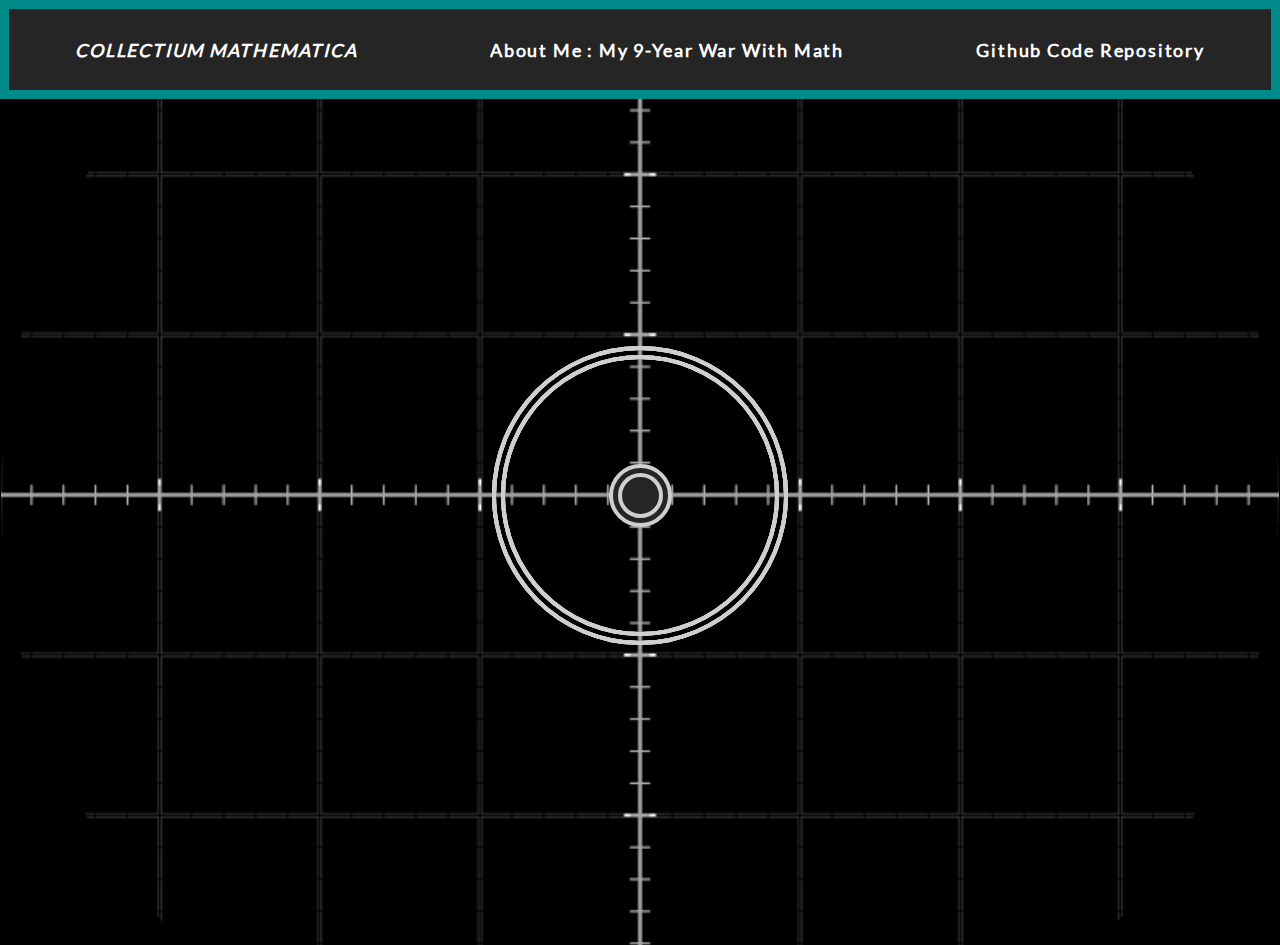
==== index.html @ 24658f11 "Add files via upload" ====
<!DOCTYPE html>
<html lang="en">
<head>
  <meta charset="UTF-8">
  <meta http-equiv="X-UA-Compatible" content="IE=edge">
  <meta name="viewport" content="width=device-width, initial-scale=1.0">
  <title>Mathematics Portfolio - Andrew Tan</title>
  <link rel="stylesheet" href="style.css"></link>
  <link rel="icon" type="image/x-icon" href=""></link>
</head>
<body>
  <div class="header">
    <p id="title"><i>COLLECTIUM MATHEMATICA</i></p>
    <p id="self"><a target="_blank" style="color:white; font-family: 'Lato'" href="self.html">About Me : My 9-Year War With Math</a></p>
    <p id="code"><a target="_blank" style="color:white; font-family: 'Lato'" href="https://github.com/ExiLaQuote/Math-Portfolio">Github Code Repository</a></p>
  </div>
  <div id="homeBG">
    <div id="homeBtn" onclick="homeBtn()"></div>
    <div style="box-shadow: none; border: 0vw;"><img id="graph" src="graph_pic.png" preload="auto"></img></div>
    <div>
      <a href="TAAG.html"><img src="taag_pic.png" preload="auto"></img></a>
    </div>
    <div>
      <a href=""><img src="calculus_pic.png" preload="auto"></img></a>
    </div>
    <div>
      <a href=""><img src="genmath_pic.png" preload="auto"></img></a>
    </div>
    <div>
      <a href=""><img src="statprob_pic.png" preload="auto"></img></a>
    </div>
  </div>
  <script defer src="script.js"></script>
</body>
</html>
---- style.css ----
*,*::before,*::after {
	overflow-x: hidden;
	overflow-y: hidden;
	box-sizing: border-box;
	text-decoration: none;
	font-family: "Lato";
}

@font-face {font-family: "Lato"; src: url("Lato.ttf")}
@font-face {font-family: "Geomanist"; src: url("Geomanist.ttf")}
@font-face {font-family: "Vollkorn"; src: url("Vollkorn.ttf")}

*::selection {background: #F7DC64;}
*::-webkit-scrollbar {display: none;}
html {scroll-behavior: smooth !important;}

:root {
  --gray: #252525;
  --green: rgb(138, 217, 120);
  --yellow: rgb(224, 220, 94);
  --red: rgb(219, 98, 110);
	--beige: rgb(222, 222, 183);
	--teal: darkcyan;

}

body, .extraBG, .header, #homeBG, .tabsBG, .textBG, .textTXT {
	display: flex;
	justify-content: center;
	align-items: center;
}

body {background-color: black; justify-content: space-around;}

.header {
	z-index: 1000;
	position: fixed;
	top: 0vh;
	width: 100vw;
	height: 11vh;
	background-color: var(--gray);
	justify-content: space-around;
  border: 1vh solid var(--teal);
}

.header p {
	color: white;
	text-align: center;
	margin: 0vw 2vw 0vw 2vw;
	font-size: 1.4vw;
	font-family: "Lato"; 
	font-weight: 700; 
	letter-spacing: 0.14vw;
}

.header p a, .header p i {
	font-family: "Lato"; 
	font-weight: 700; 
	letter-spacing: 0.14vw;
	color: white;
}

#homeBG {
	position: absolute;
	top: 5vh;
	height: 100vh;
	width: 100vw;
}

#homeBG div:not(#homeBtn) {
	position: absolute; 
	transition: transform 1000ms ease-in-out, box-shadow 300ms ease;
	border-radius: 100%;
	border: 1.5vh double rgb(207, 207, 208);
}

#homeBG div:hover {box-shadow: 0vw 0vw 1vw 1vw var(--teal);}
#homeBG img:not(#graph) {height: 30vh; opacity: 0; transition: opacity 800ms ease-in-out;}
#graph {height: 100vw;}

#homeBtn {
	z-index: 100000;
	height: 7vh;
	width: 7vh;
	background-color: var(--gray);
	border: 2vh solid white;
	border-radius: 100%;
	border: 1.5vh double rgb(207, 207, 208);
	transition: background-color 400ms ease-in-out, box-shadow 300ms ease;
}

#homeBtn:hover {background-color: lightgray; cursor: pointer;}

.home1 {transform: translate(-12vw, -12vw)} 
.home2 {transform: translate(12vw, -12vw)} 
.home3 {transform: translate(-12vw, 12vw)} 
.home4 {transform: translate(12vw, 12vw)} 

/* TAAG PORTFOLIO */

#T-header {border: 1vh solid var(--green); height: 13vh;}

.tabsBG {
  z-index: 50;
  position: absolute;
	top: 5vh;
  background-color: var(--gray);
  width: 100vw;
  height: 100vh;
  transform: translate(120vw, 0vh);
  flex-direction: column;
  overflow-y: scroll;
  text-align: center;
	transition: transform 1000ms ease-in-out;
}

#headT-A + .textBG {transform: translate(0vw, 100vh);}
#headT-A + .textBG + .textBG {transform: translate(0vw, 200vh); padding-bottom: 12vh;}
#headT-B + .imgBG {transform: translate(0vw, 100vh); flex-direction: row-reverse;}
#headT-B + .imgBG + .imgBG {transform: translate(0vw, 200vh);}
#headT-B ~ .textBG {transform: translate(0vw, 300vh); padding-bottom: 12vh;}
#rando1 {transform: translate(0vw, 100vh);}
#rando2 {transform: translate(0vw, 200vh);}
#rando3 {transform: translate(0vw, 300vh); padding-bottom: 12vh;}
#headT-D + .textBG {transform: translate(0vw, 100vh);}
#headT-D + .textBG +.textBG {transform: translate(0vw, 200vh);}
#headT-D ~ .imgBG {transform: translate(0vw, 380vh); padding-bottom: 12vh;}

.tabsTXT {
  position: absolute;
  color: white;
  font-size: 12vh;
  letter-spacing: 1vw;
  line-height: 11vw;
  font-family: "Vollkorn";
  font-weight: 900;
}

.textBG {
  position: absolute;
  flex-direction: column;
  max-width: 80vw;
}

.textTXT {
  flex-direction: row;
  font-family: "Geograph";
  font-size: 1.5vw;
  text-align: justify;
  align-items: flex-start;
  line-height: 2.3vw;
  gap: 4vw;
	color: white;
}

hr {height: 0.4vh; border-radius: 100%;}
.textBG hr {height: 0.8vh; width: 80vw;}
.title {font-weight: 900; font-size: 3.7vw; color: white;}
#T-header p {transition: color 200ms ease, font-size 200ms ease; cursor: pointer;}
#T-header p:hover {color: var(--green); font-size: 4vh;}

.imgBG {
  position: absolute;
	display: flex;
  flex-direction: row;
	justify-content: center;
	align-items: center;
  gap: 4vw;
}

.imgTXT {
  font-family: "Geograph";
  font-size: 1.3vw;
  transform: translate(0vw, -1.3vw);
  max-width: 50vw;
	color: white;
}

.tabsBG img, .extraBG img {border-radius: 5%;}

.extraBG {
	z-index: 97;
	position: relative;
	width: 100vw;
	height: 100vh;
	background-color: rgb(241, 242, 242);
  text-align: left;
  border: 1vh dashed var(--teal);
	overflow-y: scroll;
}

.sourcesTXT {
  position: absolute;
  top: 0vh;
  font-family: "Geomanist", sans-serif;
  color: rgb(83, 173, 197);
  font-weight: 900;
  font-size: 1.7vw; 
  padding: 5vw 6vw 5vw 6vw;
	line-height: 5vh;
}

.sourcesTXT span {
  color: rgb(203, 179, 43);
  font-family: "Vollkorn";
  font-size: 2vw;
}

/* .extraBG img {

} */
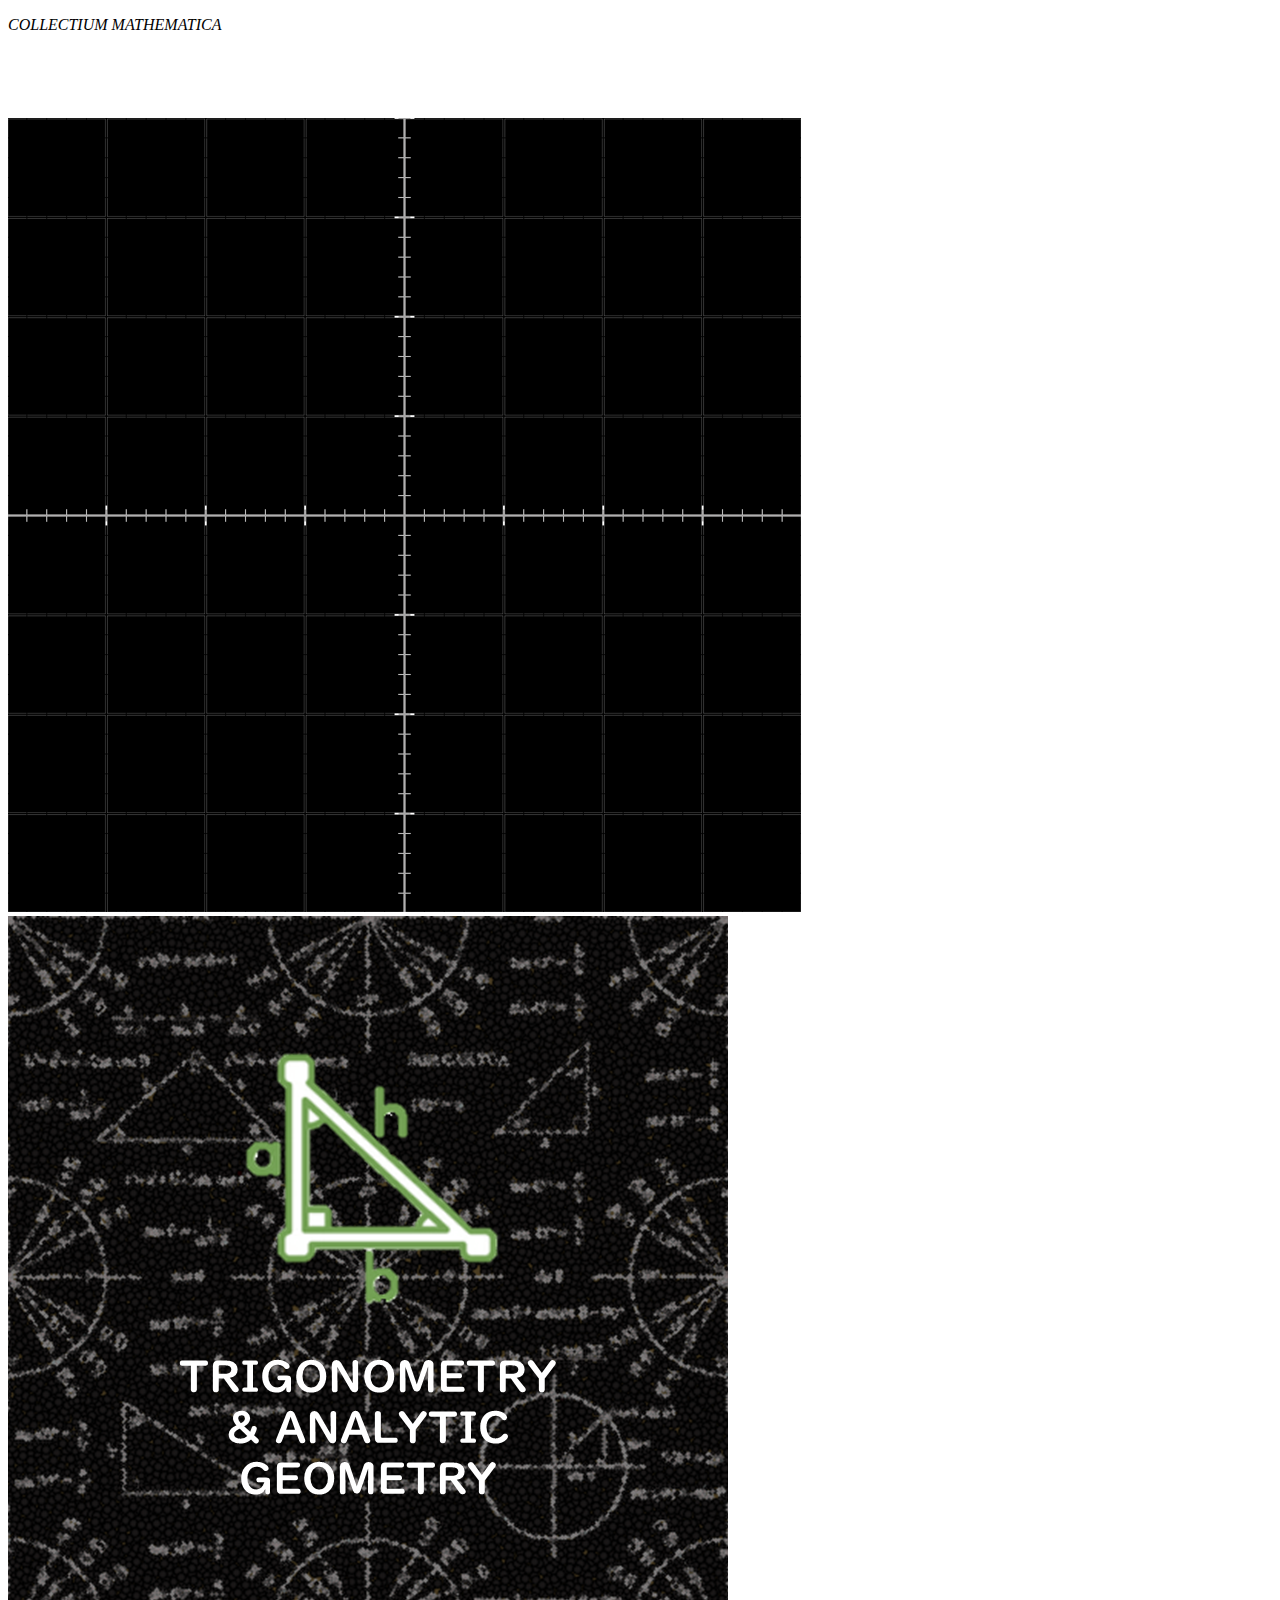
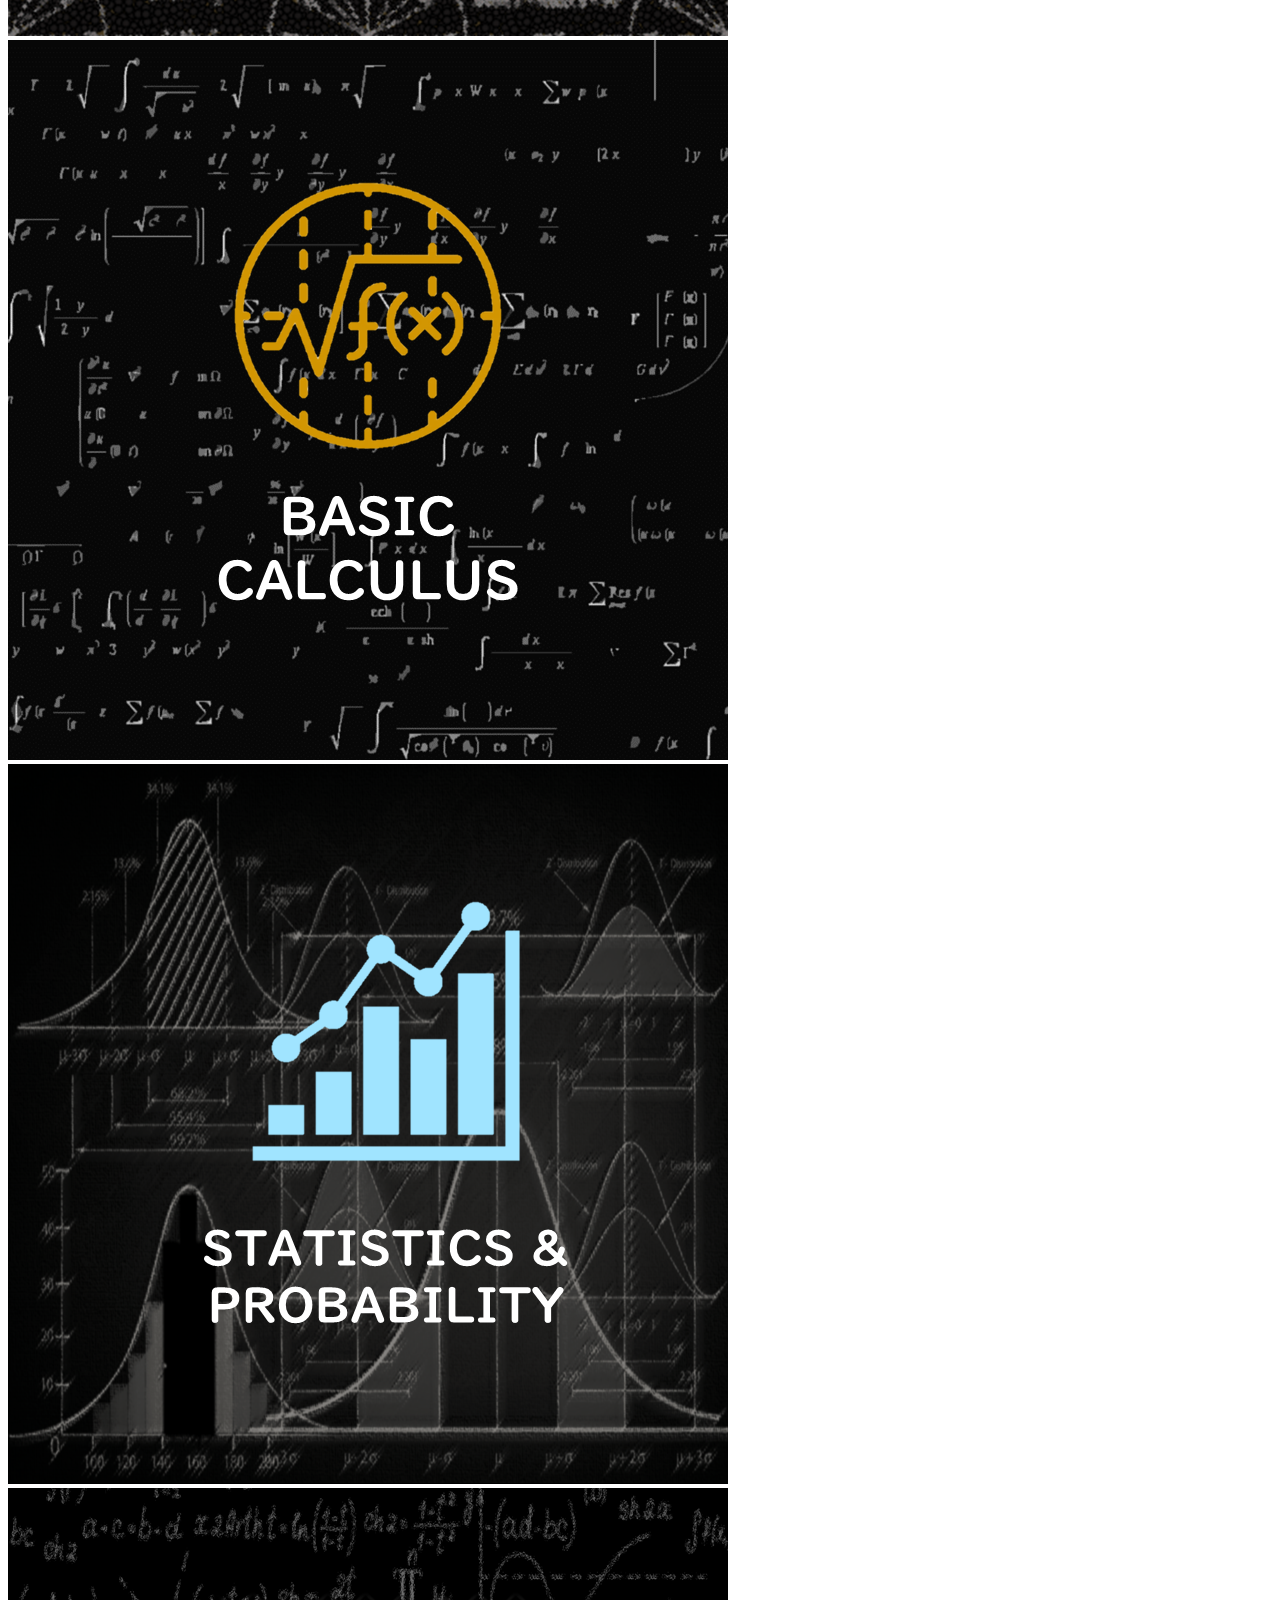
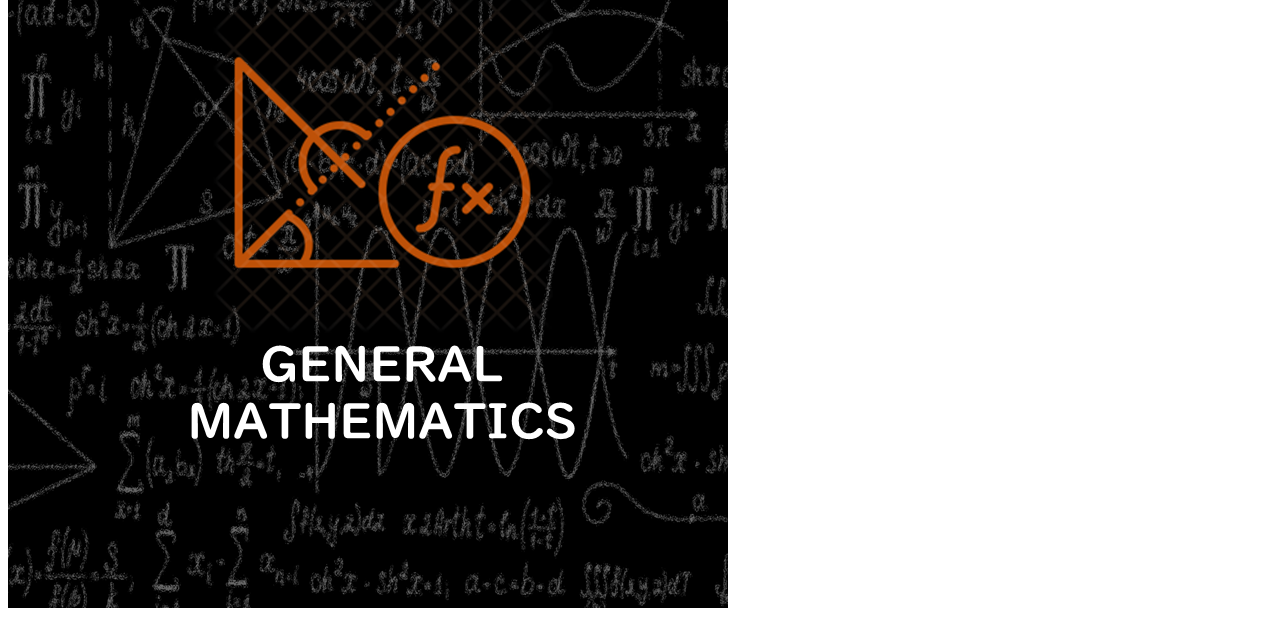
==== commit 3b489531: "Add files via upload" ====
--- a/index.html
+++ b/index.html
@@ -6,7 +6,7 @@
   <meta name="viewport" content="width=device-width, initial-scale=1.0">
   <title>Mathematics Portfolio - Andrew Tan</title>
   <link rel="stylesheet" href="style.css"></link>
-  <link rel="icon" type="image/x-icon" href=""></link>
+  <link rel="icon" type="image/x-icon" href="main_pic.png"></link>
 </head>
 <body>
   <div class="header">
@@ -18,16 +18,16 @@
     <div id="homeBtn" onclick="homeBtn()"></div>
     <div style="box-shadow: none; border: 0vw;"><img id="graph" src="graph_pic.png" preload="auto"></img></div>
     <div>
-      <a href="TAAG.html"><img src="taag_pic.png" preload="auto"></img></a>
+      <a href=""><img src="taag_pic.png" preload="auto"></img></a>
     </div>
     <div>
       <a href=""><img src="calculus_pic.png" preload="auto"></img></a>
     </div>
     <div>
-      <a href=""><img src="genmath_pic.png" preload="auto"></img></a>
+      <a href=""><img src="statprob_pic.png" preload="auto"></img></a>
     </div>
     <div>
-      <a href=""><img src="statprob_pic.png" preload="auto"></img></a>
+      <a href="GenMath.html"><img src="genmath_pic.png" preload="auto"></img></a>
     </div>
   </div>
   <script defer src="script.js"></script>
